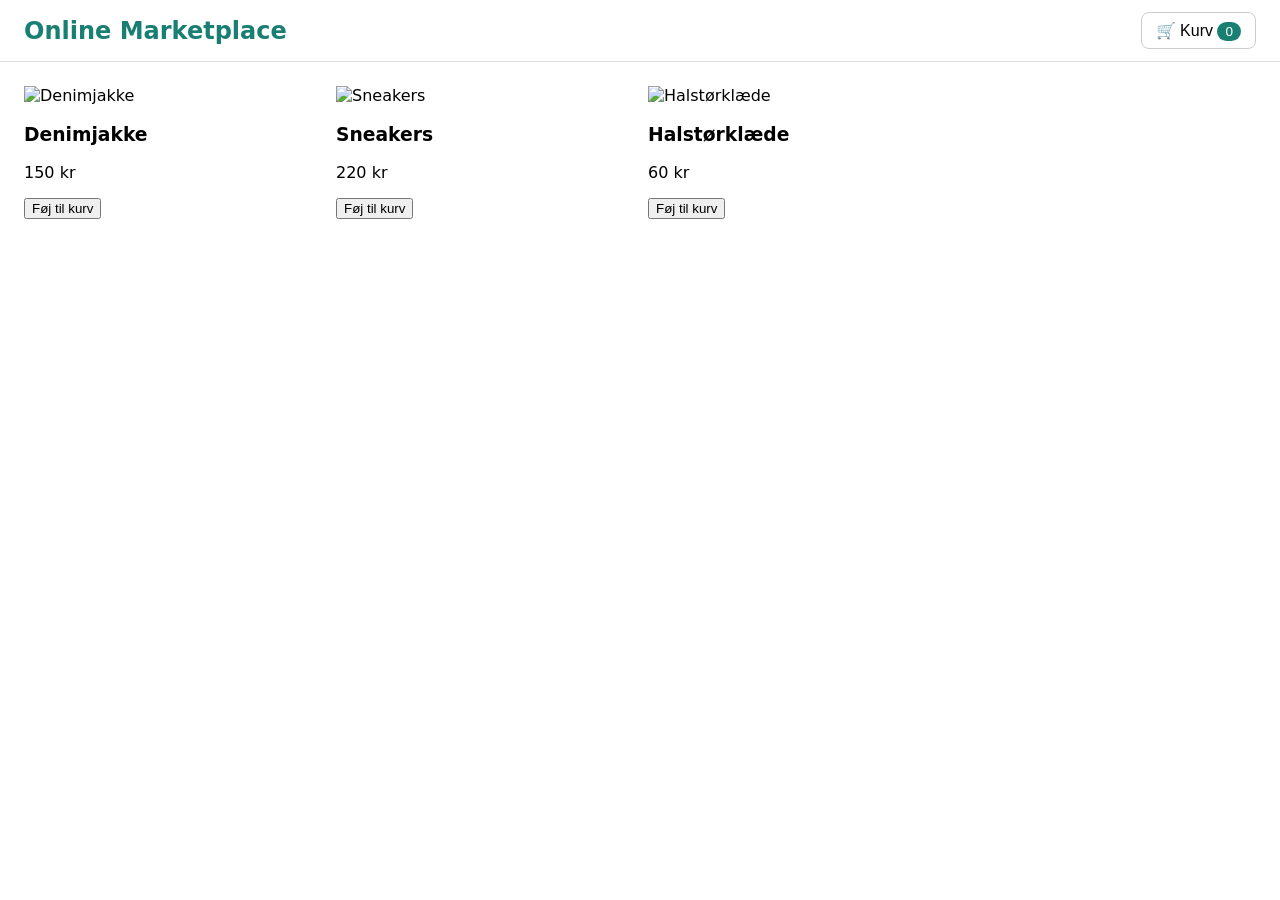
==== cart-page.html @ 63490d36 "Add files via upload Morten" ====
<!DOCTYPE html>
<html lang="en">
<head>
    <meta charset="UTF-8">
    <meta name="viewport" content="width=device-width, initial-scale=1.0">
    <title>Online Marketplace</title>
    <link rel="stylesheet" href="cart-page.css">
</head>
<body>
<header class="navbar">
    <a href="#" class="logo">Online Marketplace</a>

    <div class="cart-wrapper">
        <button id="cart-button">🛒 Kurv <span id="cart-count">0</span></button>

        <aside id="cart" class="hidden">
            <h2>Kurv</h2>
            <ul id="cart-items"></ul>
            <p>Total: <span id="cart-total">0</span> kr</p>
        </aside>
    </div>
</header>

<main class="parent" id="product-grid"></main>

<script src="cart-page-data.js"></script>
<script src="cart-page.js"></script>
</body>
</html>
---- cart-page.css ----
body {
    margin: 0;
    font-family: system-ui, sans-serif;
}

.navbar {
    display: flex;
    justify-content: space-between;
    align-items: center;
    padding: 12px 24px;
    background-color: white;
    border-bottom: 1px solid #ddd;
    position: sticky;
    top: 0;
    z-index: 10;
}

.logo {
    font-size: 1.5rem;
    font-weight: bold;
    color: #1a7f73;
    text-decoration: none;
}

.cart-wrapper {
    position: relative;
}

#cart-button {
    font-size: 1rem;
    padding: 8px 14px;
    border: 1px solid #ccc;
    border-radius: 8px;
    background-color: white;
    cursor: pointer;
}

#cart-count {
    background-color: #1a7f73;
    color: white;
    border-radius: 999px;
    padding: 2px 8px;
    font-size: 0.85rem;
}

#cart {
    position: absolute;
    top: calc(100% + 8px);
    right: 0;
    width: 300px;
    padding: 16px;
    background-color: white;
    border: 1px solid #ddd;
    border-radius: 8px;
    box-shadow: 0 4px 12px rgba(0, 0, 0, 0.15);
}

#cart h2 {
    margin-top: 0;
}

#cart-items {
    list-style: none;
    padding: 0;
    margin: 0;
}

#cart-items li {
    display: flex;
    justify-content: space-between;
    align-items: center;
    gap: 8px;
    padding: 8px 0;
    border-bottom: 1px solid #eee;
}

.hidden {
    display: none;
}

.parent {
    display: grid;
    grid-template-columns: repeat(4, minmax(0, 1fr));
    gap: 16px;
    padding: 24px;
}
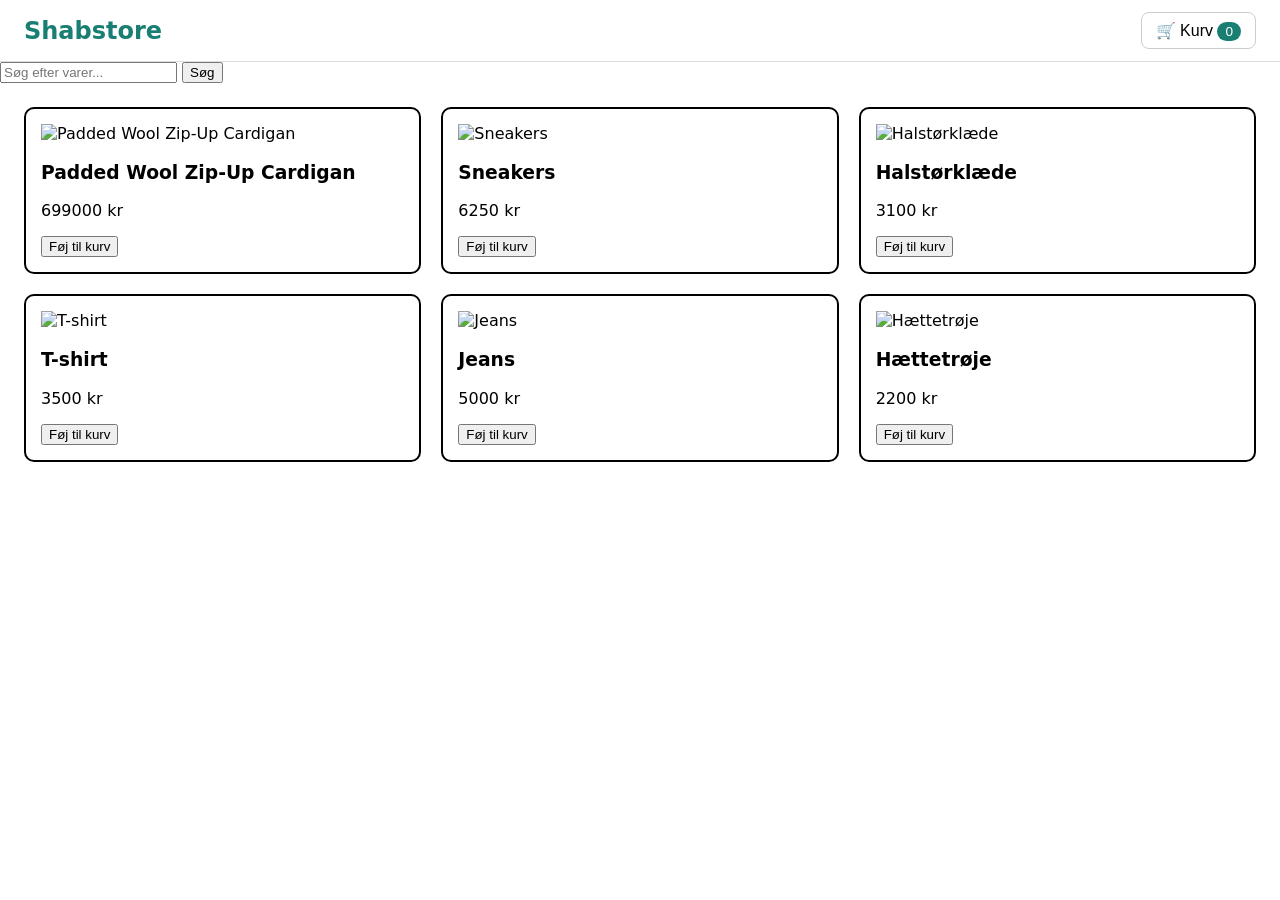
==== commit dce1d398: "søgefunktion" ====
--- a/cart-page.html
+++ b/cart-page.html
@@ -3,12 +3,12 @@
 <head>
     <meta charset="UTF-8">
     <meta name="viewport" content="width=device-width, initial-scale=1.0">
-    <title>Online Marketplace</title>
+    <title>Shabstore</title>
     <link rel="stylesheet" href="cart-page.css">
 </head>
 <body>
 <header class="navbar">
-    <a href="#" class="logo">Online Marketplace</a>
+    <a href="#" class="logo">Shabstore</a>
 
     <div class="cart-wrapper">
         <button id="cart-button">🛒 Kurv <span id="cart-count">0</span></button>
@@ -20,6 +20,10 @@
         </aside>
     </div>
 </header>
+<div class="search">
+    <input type="text" id="searchInput" placeholder="Søg efter varer...">
+    <button type="submit">Søg</button>
+</div>
 
 <main class="parent" id="product-grid"></main>
 
--- a/cart-page.css
+++ b/cart-page.css
@@ -83,4 +83,23 @@
     grid-template-columns: repeat(4, minmax(0, 1fr));
     gap: 16px;
     padding: 24px;
+}
+
+#product-grid {
+    display: grid;
+    grid-template-columns: repeat(3, 1fr);
+    gap: 20px;
+}
+
+.product {
+    border: 2px solid black;
+    padding: 15px;
+    border-radius: 10px;
+    background-color: white;
+}
+
+.product img {
+    width: 100%;
+    height: 250px;
+    object-fit: contain;
 }
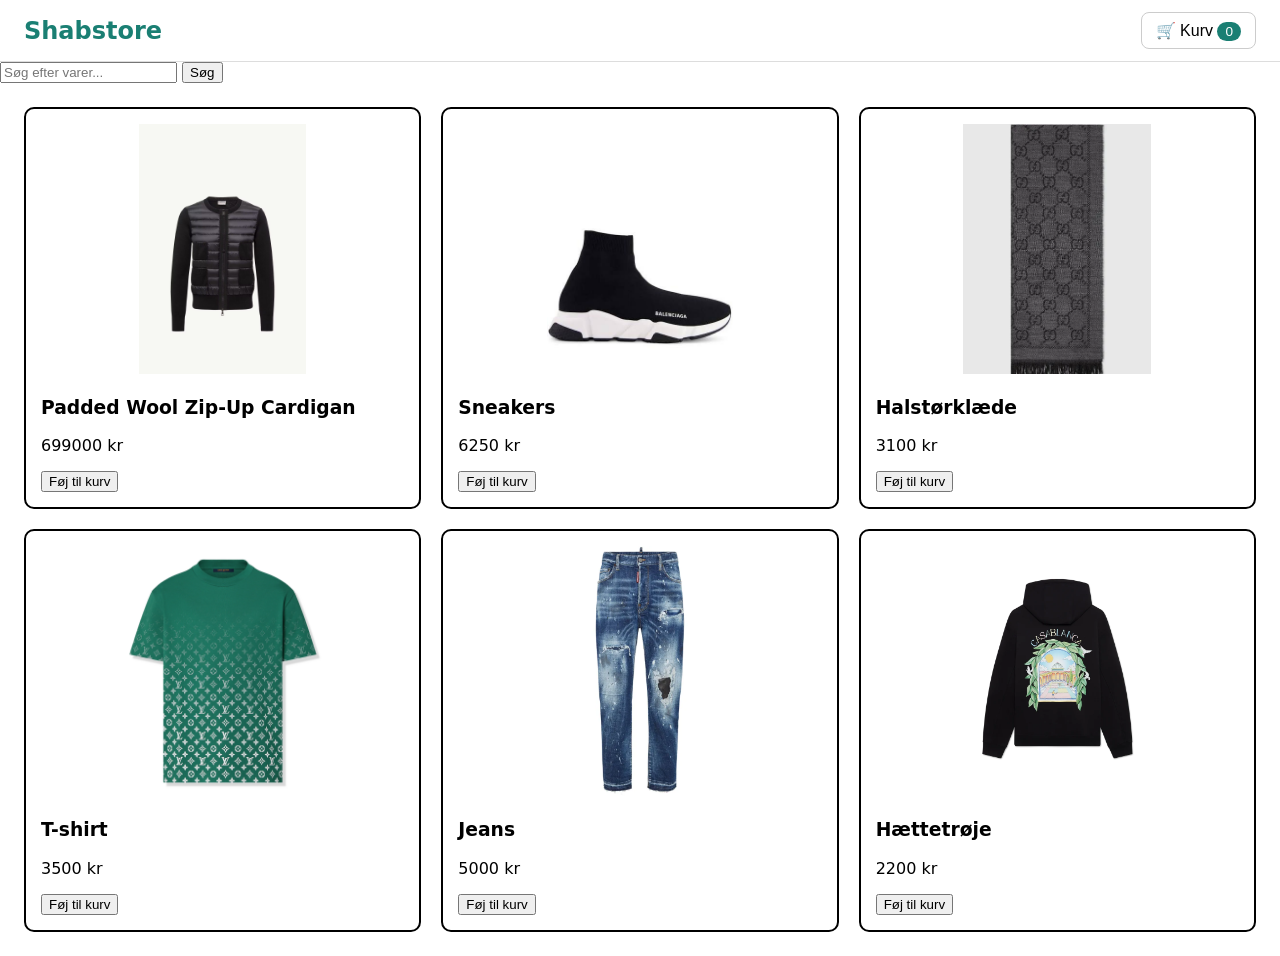
==== commit 86f0def8: "Update cart-page.html" ====
--- a/cart-page.html
+++ b/cart-page.html
@@ -2,32 +2,57 @@
 <html lang="en">
 <head>
     <meta charset="UTF-8">
+    <!-- Dette gør siden responsiv, så størrelsen tilpasses skærmen -->
     <meta name="viewport" content="width=device-width, initial-scale=1.0">
+   <!--Titlen på hjemmesiden-->
     <title>Shabstore</title>
+    <!-- Forbinder HTML-siden med vores CSS-fil -->
     <link rel="stylesheet" href="cart-page.css">
 </head>
 <body>
 <header class="navbar">
+       <!-- Navn på vores webshop -->
     <a href="#" class="logo">Shabstore</a>
 
+     <!-- Container til kurv-knappen og selve kurven -->
     <div class="cart-wrapper">
+
+         <!-- Kurv-knap.
+             cart-count ændres dynamisk med JavaScript -->
         <button id="cart-button">🛒 Kurv <span id="cart-count">0</span></button>
 
+         <!-- Selve kurven. Klassen "hidden" gør, at den starter med at være skjult -->
         <aside id="cart" class="hidden">
             <h2>Kurv</h2>
+
+             <!-- Her indsætter JavaScript varerne dynamisk -->
             <ul id="cart-items"></ul>
+               <!-- Her indsætter JavaScript kurvens samlede pris -->
             <p>Total: <span id="cart-total">0</span> kr</p>
         </aside>
     </div>
 </header>
+
+<!-- SØGEFELT -->
 <div class="search">
+
+        <!-- Inputfelt hvor brugeren kan skrive sin søgning. JavaScript finder feltet gennem id="searchInput" -->
     <input type="text" id="searchInput" placeholder="Søg efter varer...">
-    <button type="submit">Søg</button>
+     <!-- Søgeknap -->
+     <button type="submit">Søg</button>
 </div>
 
+<!-- PRODUKT-GRID -->
+ <!-- Dette element starter tomt. JavaScript henter produkterne fra vores data og indsætter dem dynamisk her -->
 <main class="parent" id="product-grid"></main>
 
+<!-- Dette element starter tomt. JavaScript henter produkterne fra vores data og indsætter dem dynamisk her -->
+
+<!-- Indeholder vores statiske produktdata -->
 <script src="cart-page-data.js"></script>
+
+<!-- Indeholder funktionerne til bl.a. produkter, kurv og søgefunktion -->
 <script src="cart-page.js"></script>
+
 </body>
 </html>
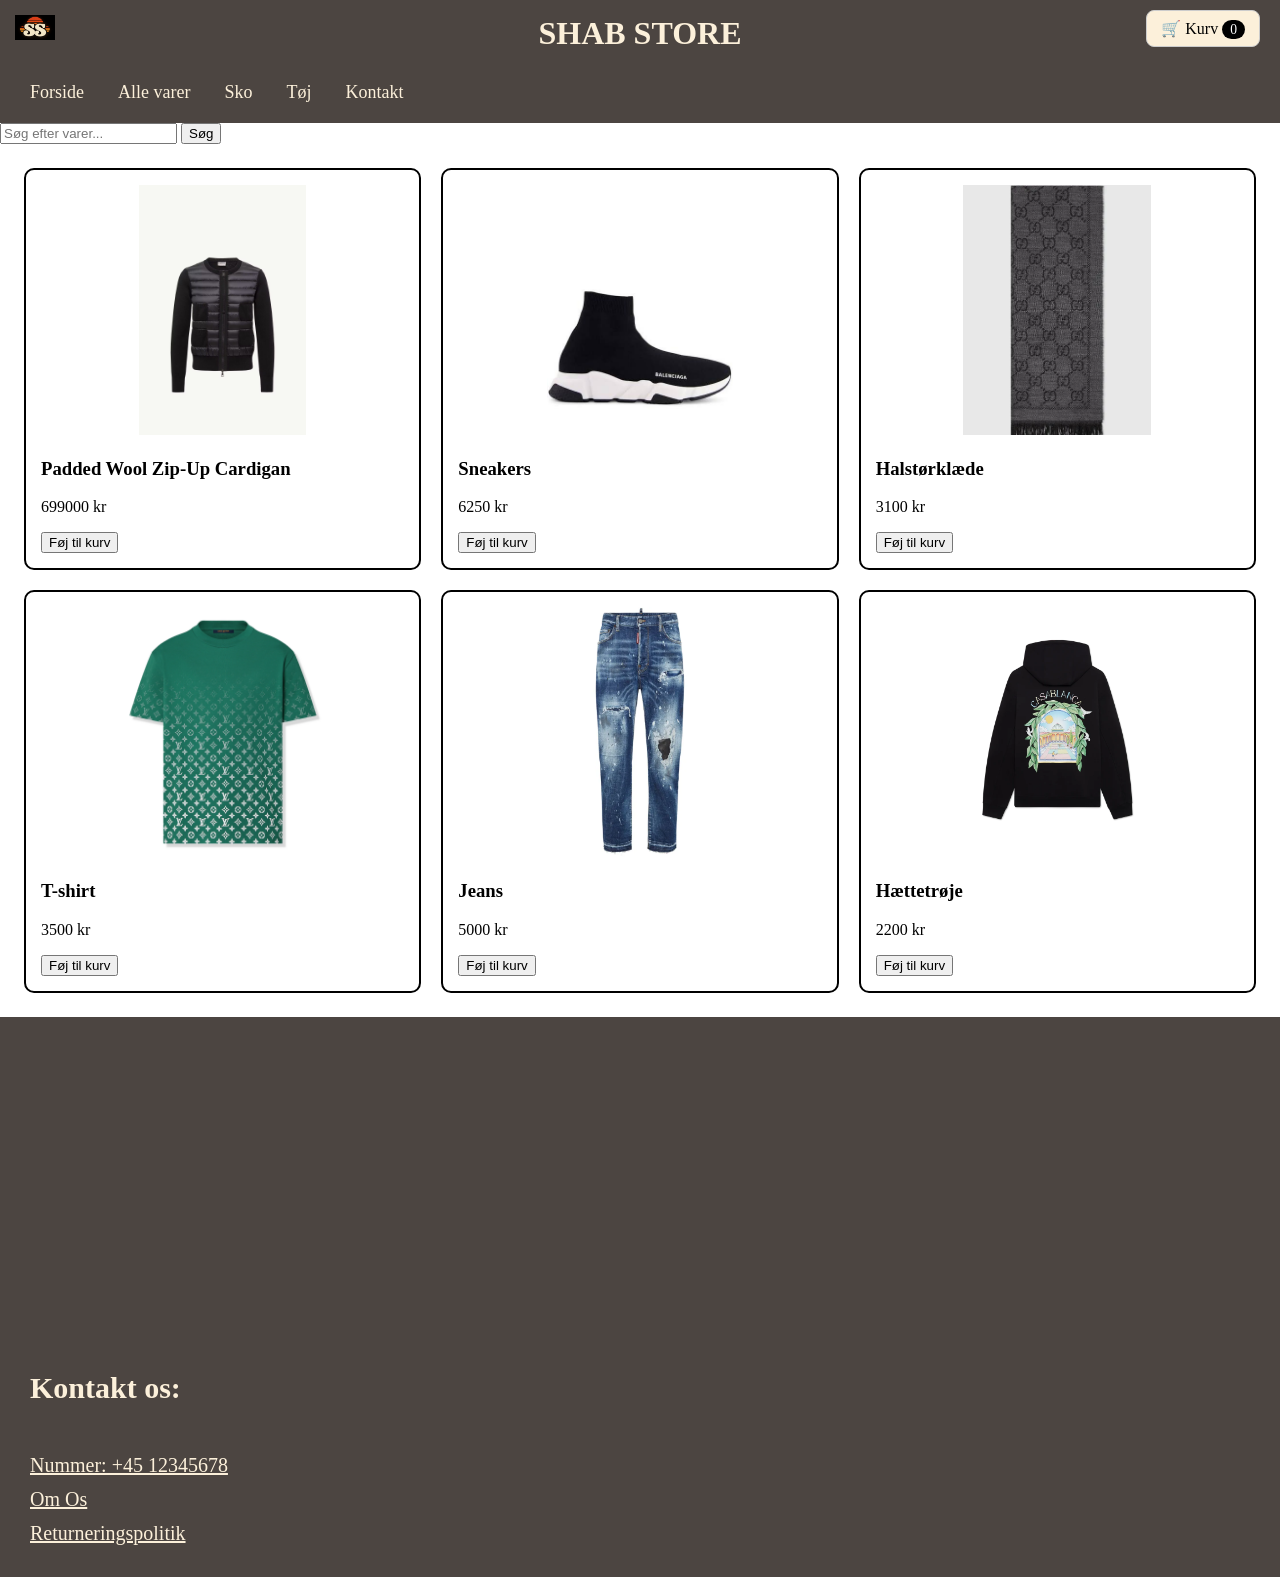
==== commit 5221b552: "merge ny kurv" ====
--- a/cart-page.html
+++ b/cart-page.html
@@ -7,12 +7,28 @@
    <!--Titlen på hjemmesiden-->
     <title>Shabstore</title>
     <!-- Forbinder HTML-siden med vores CSS-fil -->
+
+    <link rel="icon" href="imgs/Skarmbillede 2026-10-06 kl. 08.28.53.png" type="image/png">
+
     <link rel="stylesheet" href="cart-page.css">
 </head>
 <body>
-<header class="navbar">
-       <!-- Navn på vores webshop -->
-    <a href="#" class="logo">Shabstore</a>
+
+    <header class="navbar">
+         <!-- Navn på vores webshop -->
+    <h1 style = "color: #FCF0DA;"> SHAB STORE</h1>
+    
+<nav class="links">
+    <a href="#" onclick="window.location.href='index.html'">Forside</a>
+    <a href="#">Alle varer</a>
+    <a href="#">Sko</a>
+    <a href="#">Tøj</a>
+    <a href="#">Kontakt</a>
+</nav>
+
+<div id="icon"> 
+    <img src="imgs/Skarmbillede 2026-10-06 kl. 08.28.53.png"/>
+</div>
 
      <!-- Container til kurv-knappen og selve kurven -->
     <div class="cart-wrapper">
@@ -48,6 +64,19 @@
 
 <!-- Dette element starter tomt. JavaScript henter produkterne fra vores data og indsætter dem dynamisk her -->
 
+ <div class="information">
+    <div class="kontakt">
+        <h4>Kontakt os:</h4>
+
+        <a href="#">Nummer: +45 12345678</a>
+        <br>
+        <a href="#">Om Os</a>
+        <br>
+        <a href="#">Returneringspolitik</a>
+    </div>
+</div>
+
+
 <!-- Indeholder vores statiske produktdata -->
 <script src="cart-page-data.js"></script>
 
--- a/cart-page.css
+++ b/cart-page.css
@@ -1,42 +1,72 @@
 body {
     margin: 0;
-    font-family: system-ui, sans-serif;
+    font-family: Impact;
 }
 
 .navbar {
-    display: flex;
-    justify-content: space-between;
-    align-items: center;
-    padding: 12px 24px;
-    background-color: white;
-    border-bottom: 1px solid #ddd;
-    position: sticky;
-    top: 0;
-    z-index: 10;
-}
-
-.logo {
-    font-size: 1.5rem;
-    font-weight: bold;
-    color: #1a7f73;
-    text-decoration: none;
-}
-
-.cart-wrapper {
     position: relative;
 }
 
+h1 {
+    position: relative;
+    font-family: "Impact";
+    text-align: center;
+    background-color: #4C4541;
+   margin: 0;
+    padding: 15px;
+    border-bottom: 0;
+}
+
+#icon img {
+    position: absolute;
+    top: 15px;
+    left: 15px;
+    width: 40px;
+}
+
+.links { 
+    background-color: #4C4541;
+    margin: 0;
+    padding: 15px;
+    border-bottom: 5px solid #4C4541;
+}
+
+.links a {
+    color: #FCF0DA;
+    text-decoration: none;
+    font-family: "Impact";
+    margin: 0 15px;
+    font-size: 18px;
+}
+
+
+.cart-wrapper {
+    position: absolute;
+    font-family: "Impact";
+    top: 10px;
+    right: 20px;
+}
+
 #cart-button {
+    font-family: "Impact";
     font-size: 1rem;
     padding: 8px 14px;
     border: 1px solid #ccc;
     border-radius: 8px;
-    background-color: white;
+    background-color: #FCF0DA;
     cursor: pointer;
 }
 
+.hidden {
+    display: none;
+}
+
+.cart-wrapper:hover #cart {
+    display: block;
+}
+
 #cart-count {
-    background-color: #1a7f73;
+    background-color: black;
     color: white;
     border-radius: 999px;
     padding: 2px 8px;
@@ -56,6 +86,7 @@
 }
 
 #cart h2 {
+    color: black;
     margin-top: 0;
 }
 
@@ -102,4 +133,29 @@
     width: 100%;
     height: 250px;
     object-fit: contain;
+}
+
+.information {
+    font-family: "Impact";
+    background-color: #4C4541;
+    padding: 30px;
+    height: 500px;
+    position: relative;
+    font-size: 30px;
+}
+
+.kontakt {
+    position: absolute;
+    bottom: 30px;
+    left: 30px;
+}
+
+.kontakt h4 {
+    color: #FCF0DA;
+    font-size: 30px;
+}
+
+.kontakt a {
+    color: #FCF0DA;
+    font-size: 20px;
 }
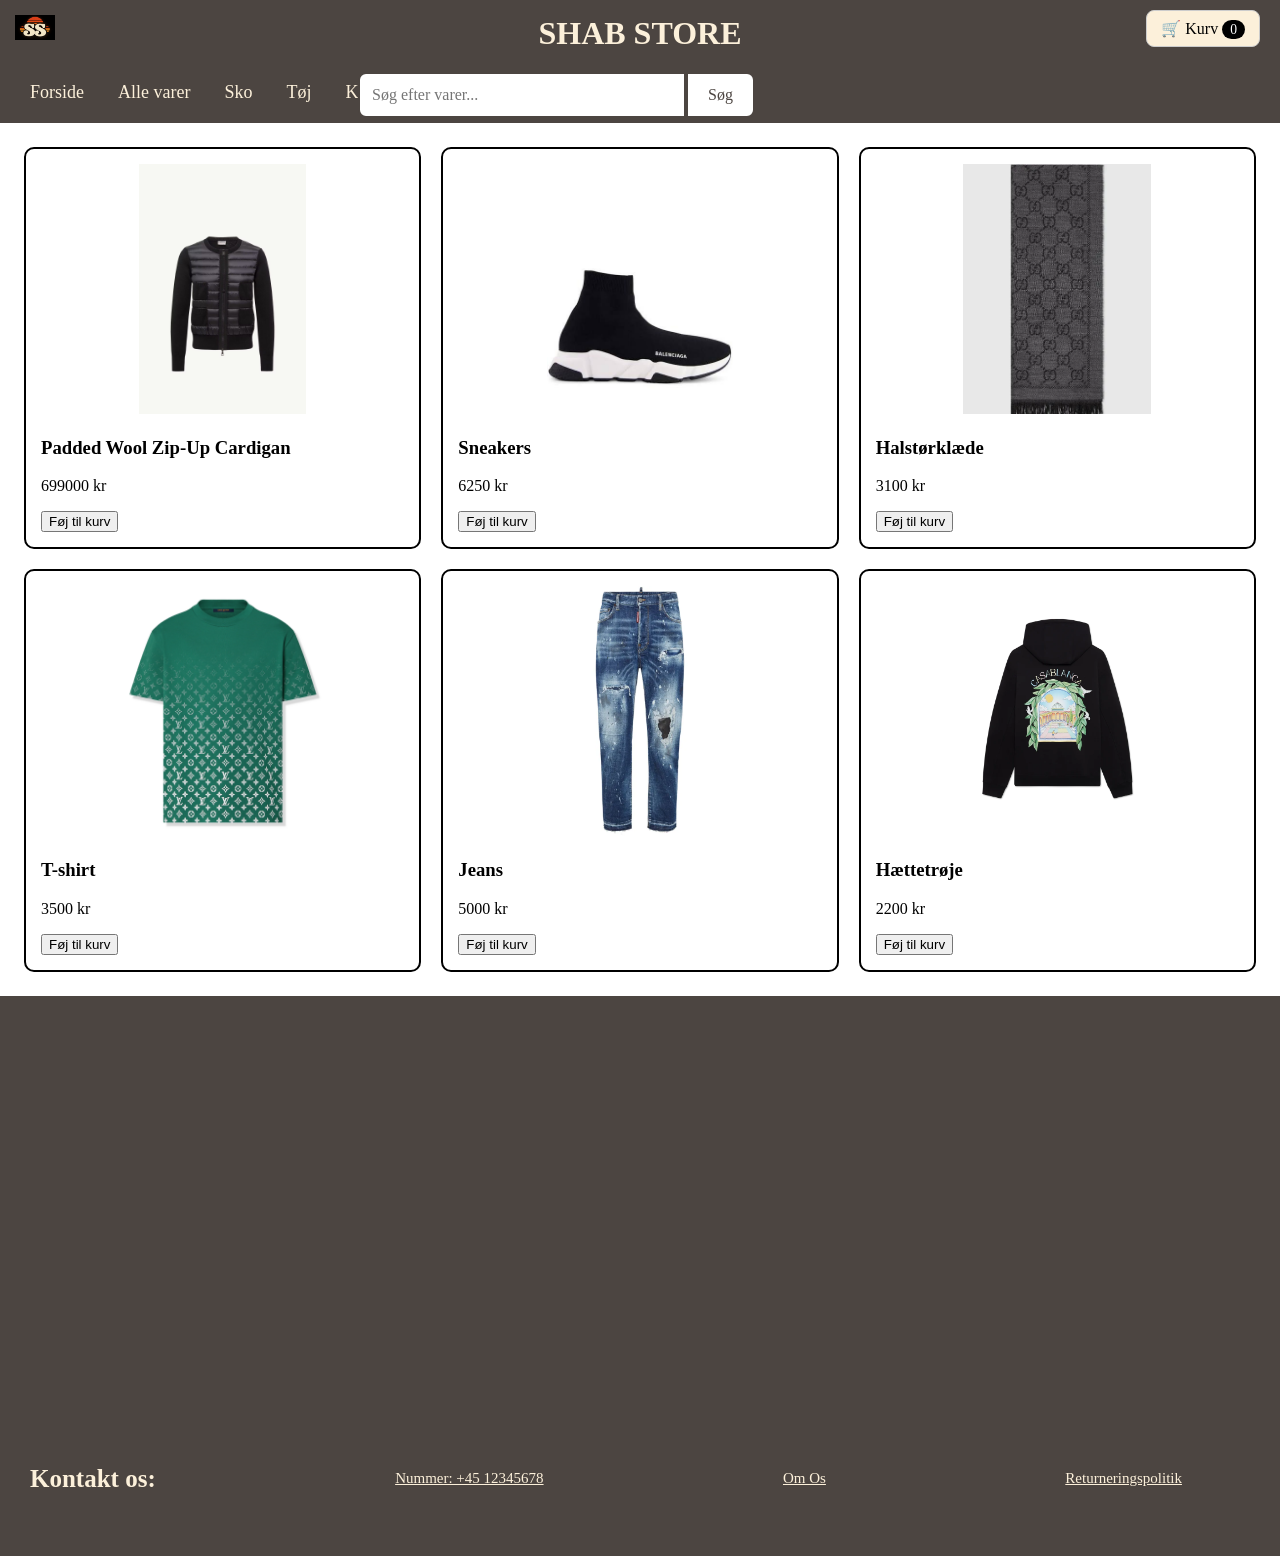
==== commit ebbe4f26: "færdige merge" ====
--- a/cart-page.html
+++ b/cart-page.html
@@ -6,18 +6,21 @@
     <meta name="viewport" content="width=device-width, initial-scale=1.0">
    <!--Titlen på hjemmesiden-->
     <title>Shabstore</title>
-    <!-- Forbinder HTML-siden med vores CSS-fil -->
 
     <link rel="icon" href="imgs/Skarmbillede 2026-10-06 kl. 08.28.53.png" type="image/png">
 
+<!-- Forbinder HTML-siden med vores CSS-fil -->
     <link rel="stylesheet" href="cart-page.css">
 </head>
 <body>
 
+<!-- Denne header danner vores navigationsbar og indeholder firmanavn -->
     <header class="navbar">
          <!-- Navn på vores webshop -->
     <h1 style = "color: #FCF0DA;"> SHAB STORE</h1>
-    
+
+<!-- Dette element danner kategorier i vores navigationsbar. De er levet med "href=#"", så man kan klikke på dem.
+ Vi har her valgt at "Forside", ved klik, skal fører os til vores forside. -->
 <nav class="links">
     <a href="#" onclick="window.location.href='index.html'">Forside</a>
     <a href="#">Alle varer</a>
@@ -26,53 +29,56 @@
     <a href="#">Kontakt</a>
 </nav>
 
+
+<!-- Her har vi lavet et ikon, som placeres oppe i hjørtet i vores navigationsbar -->
 <div id="icon"> 
     <img src="imgs/Skarmbillede 2026-10-06 kl. 08.28.53.png"/>
 </div>
 
-     <!-- Container til kurv-knappen og selve kurven -->
+<!-- Container til kurv-knappen og selve kurven -->
     <div class="cart-wrapper">
 
-         <!-- Kurv-knap.
-             cart-count ændres dynamisk med JavaScript -->
+<!-- Kurv-knap.
+    cart-count ændres dynamisk med JavaScript -->
         <button id="cart-button">🛒 Kurv <span id="cart-count">0</span></button>
 
-         <!-- Selve kurven. Klassen "hidden" gør, at den starter med at være skjult -->
+<!-- Selve kurven. Klassen "hidden" gør, at den starter med at være skjult -->
         <aside id="cart" class="hidden">
             <h2>Kurv</h2>
 
-             <!-- Her indsætter JavaScript varerne dynamisk -->
+<!-- Her indsætter JavaScript varerne dynamisk -->
             <ul id="cart-items"></ul>
-               <!-- Her indsætter JavaScript kurvens samlede pris -->
+<!-- Her indsætter JavaScript kurvens samlede pris -->
             <p>Total: <span id="cart-total">0</span> kr</p>
         </aside>
     </div>
-</header>
 
 <!-- SØGEFELT -->
 <div class="search">
 
-        <!-- Inputfelt hvor brugeren kan skrive sin søgning. JavaScript finder feltet gennem id="searchInput" -->
+<!-- Inputfelt hvor brugeren kan skrive sin søgning. JavaScript finder feltet gennem id="searchInput" -->
     <input type="text" id="searchInput" placeholder="Søg efter varer...">
-     <!-- Søgeknap -->
-     <button type="submit">Søg</button>
+<!-- Søgeknap -->
+     <button id= "submit" type="submit">Søg</button>
 </div>
 
+</header>
+
+
 <!-- PRODUKT-GRID -->
- <!-- Dette element starter tomt. JavaScript henter produkterne fra vores data og indsætter dem dynamisk her -->
+<!-- Dette element starter tomt. JavaScript henter produkterne fra vores data og indsætter dem dynamisk her -->
 <main class="parent" id="product-grid"></main>
-
 <!-- Dette element starter tomt. JavaScript henter produkterne fra vores data og indsætter dem dynamisk her -->
 
+<!-- Dette elemet er til vores nederste kontakts informationer, de er levet med href #, så man ville kunne klikke på dem (virker ikke da de er falske) -->
  <div class="information">
     <div class="kontakt">
         <h4>Kontakt os:</h4>
 
         <a href="#">Nummer: +45 12345678</a>
-        <br>
         <a href="#">Om Os</a>
-        <br>
         <a href="#">Returneringspolitik</a>
+
     </div>
 </div>
 
--- a/cart-page.css
+++ b/cart-page.css
@@ -1,12 +1,56 @@
+/* Denne CSS er til undersidens styling */
+
 body {
     margin: 0;
     font-family: Impact;
 }
 
+/* Her laves vores navigationsbars position, den er refereret ved class, derfor ".".
+Her er posisitionen sat til sticky, som gør at den sidder fast i toppen når vi ruller videre ned på siden. */
 .navbar {
-    position: relative;
-}
-
+    position: sticky;
+    top: 0;
+    z-index: 1000;
+}
+
+/* Herunder er alt design for søgefeltet. Der refereret til søgefunktionen med class, derfor ".". */
+.search {
+    display: flex;
+    position: absolute;
+    right: 525px;
+    bottom: 5px;
+    margin: 0;
+}
+
+/* Herunder er alt design for søg knappen. */
+#submit {
+    padding: 12px 20px;
+    font-family: "Impact";
+    font-size: 16px;
+    color: #4C4541;
+    background-color: white;
+    border: 2px solid #4C4541;
+    border-radius: 0 8px 8px 0;
+    cursor: pointer;
+}
+
+/* Elementet "hover" gør her at søg knappen skifter farve når cuersren rør knappen. */
+#submit:hover {
+    background-color: #4C4541;
+    color: white;
+}
+
+#searchInput {
+    width: 300px;
+    padding: 12px;
+    font-size: 16px;
+    font-family: "Impact";
+    border: 2px solid #4C4541;
+    border-radius: 8px 0 0 8px;
+    outline: none;
+}
+
+/* Her har vi stylet vores overskrift ved primært at ændre skriftype, til "Impact". den skriftype bruger vi gennem hele siden */
 h1 {
     position: relative;
     font-family: "Impact";
@@ -17,6 +61,7 @@
     border-bottom: 0;
 }
 
+/* Her har vi valgt størrelse og placering af vores icon. Iconet er referet til med id, derfor "#" */
 #icon img {
     position: absolute;
     top: 15px;
@@ -24,6 +69,7 @@
     width: 40px;
 }
 
+/* Herunder har vi designet vores links */
 .links { 
     background-color: #4C4541;
     margin: 0;
@@ -39,7 +85,7 @@
     font-size: 18px;
 }
 
-
+/* Herunder sker alt desing af vores kurv */
 .cart-wrapper {
     position: absolute;
     font-family: "Impact";
@@ -57,10 +103,12 @@
     cursor: pointer;
 }
 
+/* Elementet "hidden" gør at kurven er gemt væk */
 .hidden {
     display: none;
 }
 
+/* Elementet "hover" gør her at kurven hopper frem når curseren kører over kurven */
 .cart-wrapper:hover #cart {
     display: block;
 }
@@ -105,10 +153,12 @@
     border-bottom: 1px solid #eee;
 }
 
+/* Elementet "hidden" gør at kurven er gemt væk */
 .hidden {
     display: none;
 }
 
+/* Herunder er der referet til vores grid, som vores produkter ligger inde i */
 .parent {
     display: grid;
     grid-template-columns: repeat(4, minmax(0, 1fr));
@@ -129,12 +179,14 @@
     background-color: white;
 }
 
+/* Denne referance er til billedene af varerene i vores grid, som ligger inde i et element med class="product" */
 .product img {
     width: 100%;
     height: 250px;
     object-fit: contain;
 }
 
+/* Herunder ligger alt design for det nederste information på siden */
 .information {
     font-family: "Impact";
     background-color: #4C4541;
@@ -148,14 +200,19 @@
     position: absolute;
     bottom: 30px;
     left: 30px;
+
+    display: flex;
+    align-items: center;
+    justify-content: space-between;
+    width: 90%;
 }
 
 .kontakt h4 {
     color: #FCF0DA;
-    font-size: 30px;
+    font-size: 25px;
 }
 
 .kontakt a {
     color: #FCF0DA;
-    font-size: 20px;
-}+    font-size: 15px;
+}
